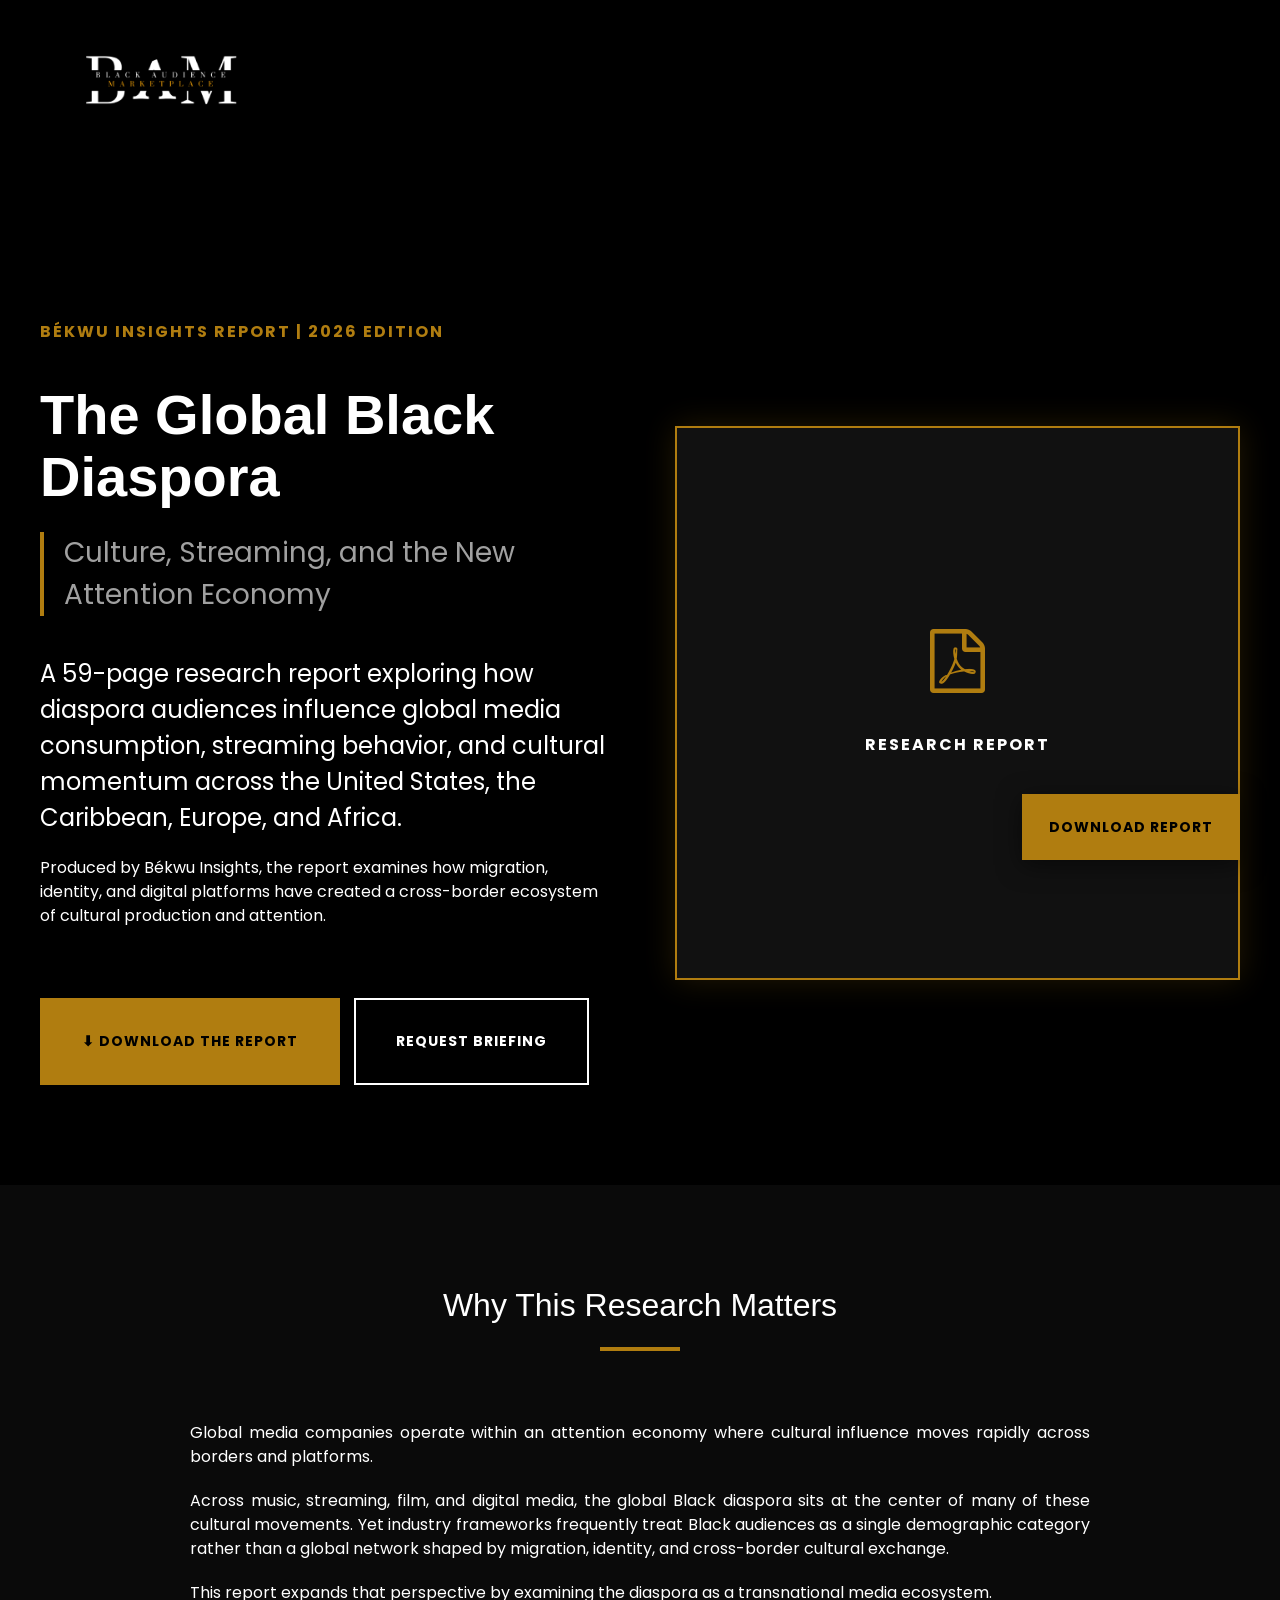
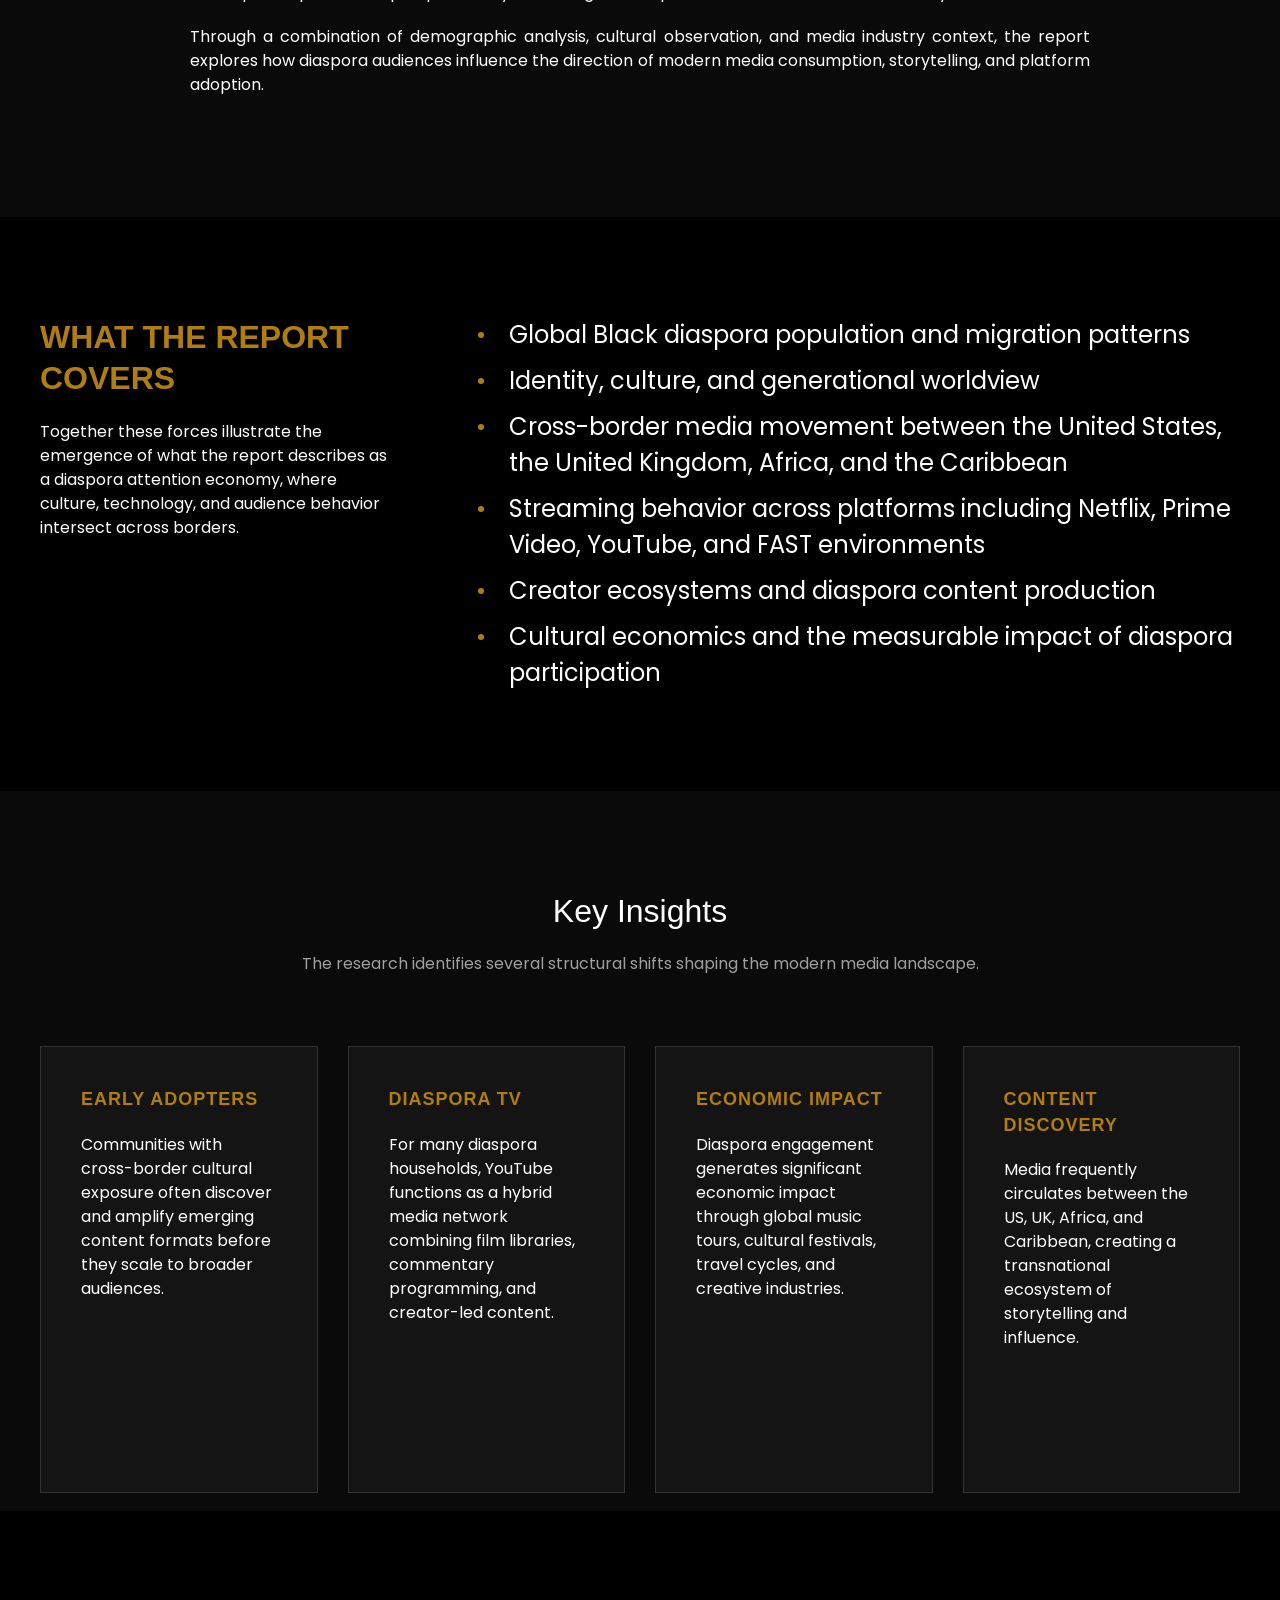
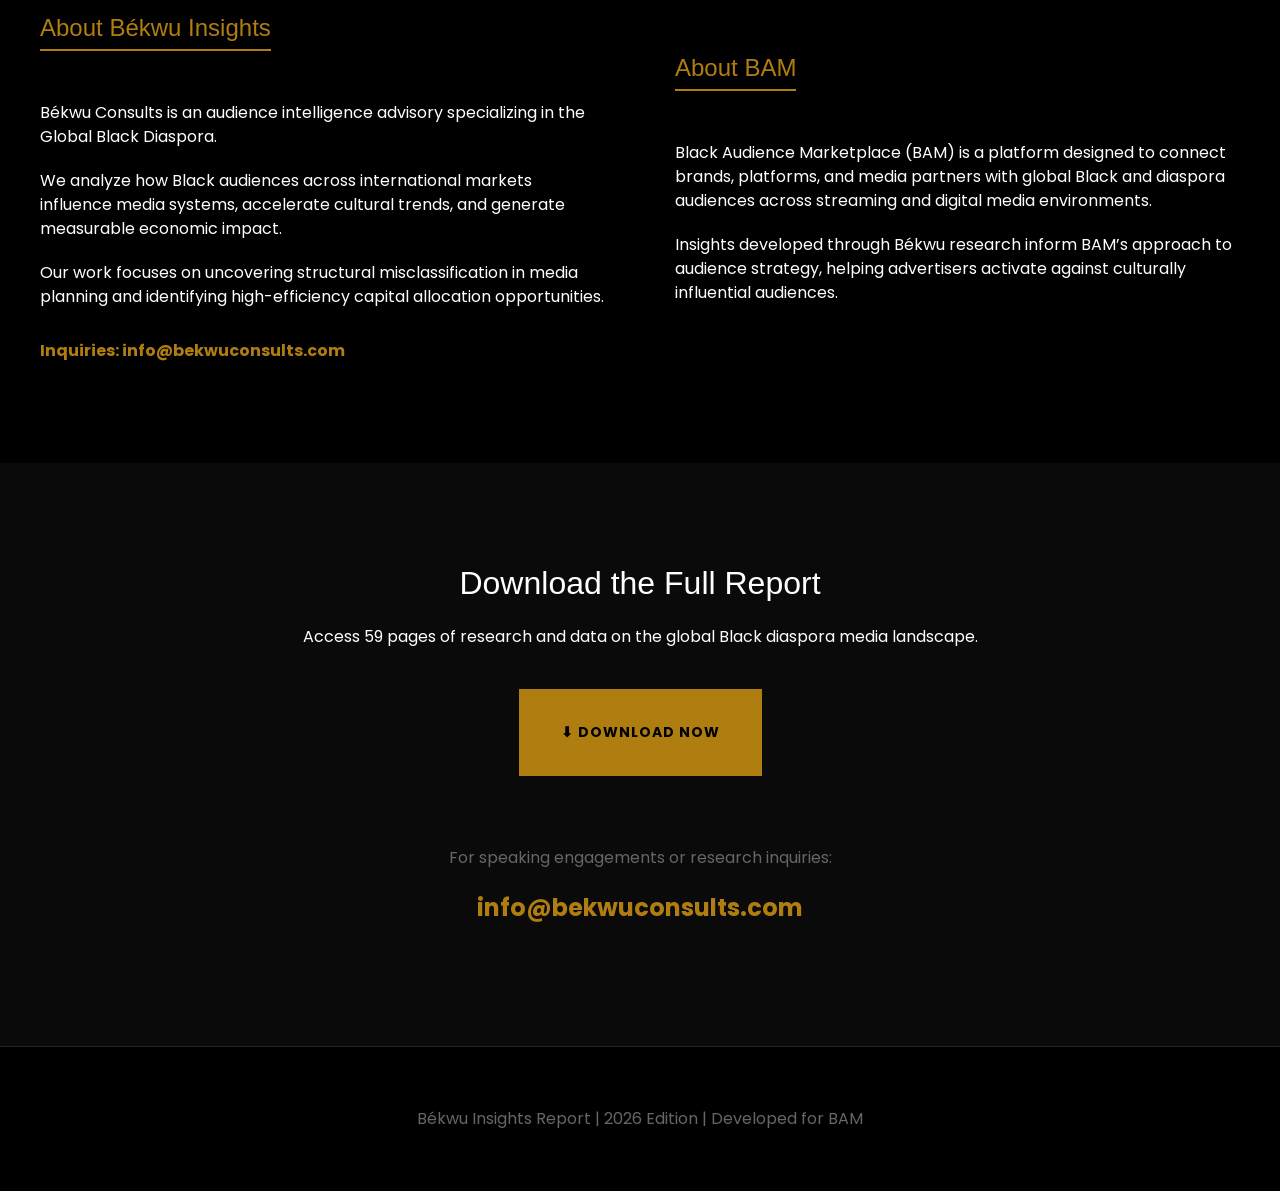
==== diaspora-report/index.html @ dd77c343 "feat: add Global Black Diaspora Report landing page - Created a dedicated `diaspora-report/` directo" ====
<!DOCTYPE html>
<html lang="en">
<head>
    <meta charset="UTF-8">
    <meta name="viewport" content="width=device-width, initial-scale=1.0">
    <title>The Global Black Diaspora Report | Békwu Insights</title>
    <!-- Fonts -->
    <link href="https://fonts.googleapis.com/css2?family=Poppins:wght@400;500;600;700;800&display=swap" rel="stylesheet">
    <!-- UIkit Framework (referenced from main assets) -->
    <link rel="stylesheet" href="../assets/css/vendors.min.css">
    <link rel="stylesheet" href="../assets/css/font-awesome.min.css">
    <!-- Custom Dark Theme Styling -->
    <link rel="stylesheet" href="custom.css">
</head>
<body>

<div class="nav-container">
    <div class="uk-container">
        <div class="uk-navbar-container uk-navbar-transparent">
            <nav class="uk-navbar" data-uk-navbar>
                <div class="uk-navbar-left">
                    <a href="#" class="uk-navbar-item uk-logo">
                        <img src="../assets/img/logo.png" alt="Black Audience Marketplace" class="logo-img">
                    </a>
                </div>
            </nav>
        </div>
    </div>
</div>

<!-- Hero Section -->
<section class="hero-section">
    <div class="uk-container">
        <div class="uk-grid uk-grid-large uk-flex-middle" data-uk-grid>
            <div class="uk-width-1-2@m">
                <span class="hero-label">Békwu Insights Report | 2026 Edition</span>
                <h1 class="hero-title">The Global Black Diaspora</h1>
                <p class="hero-subtitle">Culture, Streaming, and the New Attention Economy</p>
                <p class="uk-text-large">A 59-page research report exploring how diaspora audiences influence global media consumption, streaming behavior, and cultural momentum across the United States, the Caribbean, Europe, and Africa.</p>
                <p>Produced by Békwu Insights, the report examines how migration, identity, and digital platforms have created a cross-border ecosystem of cultural production and attention.</p>

                <div class="uk-margin-large-top">
                    <button class="uk-button uk-button-primary-custom uk-button-large download-trigger">⬇ Download the Report</button>
                    <a href="mailto:info@bekwuconsults.com" class="uk-button uk-button-secondary-custom uk-button-large uk-margin-small-left">Request Briefing</a>
                </div>
            </div>
            <div class="uk-width-1-2@m">
                <div class="report-cover-placeholder">
                    <div class="uk-text-center">
                        <i class="fa fa-file-pdf-o fa-4x uk-margin-bottom" style="color: #b07d10;"></i>
                        <p class="uk-text-bold" style="color: #fff; text-transform: uppercase; letter-spacing: 2px;">Research Report</p>
                    </div>
                </div>
            </div>
        </div>
    </div>
</section>

<!-- Why This Research Matters -->
<section class="section-padding bg-dark-alt">
    <div class="uk-container uk-container-small">
        <div class="uk-text-center uk-margin-large-bottom">
            <h2 class="uk-heading-small" style="color: #fff;">Why This Research Matters</h2>
            <div style="height: 4px; width: 80px; background: #b07d10; margin: 20px auto;"></div>
        </div>
        <div class="uk-column-1-1 uk-text-justify">
            <p>Global media companies operate within an attention economy where cultural influence moves rapidly across borders and platforms.</p>
            <p>Across music, streaming, film, and digital media, the global Black diaspora sits at the center of many of these cultural movements. Yet industry frameworks frequently treat Black audiences as a single demographic category rather than a global network shaped by migration, identity, and cross-border cultural exchange.</p>
            <p>This report expands that perspective by examining the diaspora as a transnational media ecosystem.</p>
            <p>Through a combination of demographic analysis, cultural observation, and media industry context, the report explores how diaspora audiences influence the direction of modern media consumption, storytelling, and platform adoption.</p>
        </div>
    </div>
</section>

<!-- What The Report Covers -->
<section class="section-padding">
    <div class="uk-container">
        <div class="uk-grid uk-grid-large" data-uk-grid>
            <div class="uk-width-1-3@m">
                <h2 class="uk-text-bold" style="color: #b07d10; text-transform: uppercase;">What the Report Covers</h2>
                <p>Together these forces illustrate the emergence of what the report describes as a diaspora attention economy, where culture, technology, and audience behavior intersect across borders.</p>
            </div>
            <div class="uk-width-2-3@m">
                <ul class="uk-list uk-list-bullet uk-text-large">
                    <li>Global Black diaspora population and migration patterns</li>
                    <li>Identity, culture, and generational worldview</li>
                    <li>Cross-border media movement between the United States, the United Kingdom, Africa, and the Caribbean</li>
                    <li>Streaming behavior across platforms including Netflix, Prime Video, YouTube, and FAST environments</li>
                    <li>Creator ecosystems and diaspora content production</li>
                    <li>Cultural economics and the measurable impact of diaspora participation</li>
                </ul>
            </div>
        </div>
    </div>
</section>

<!-- Key Insights -->
<section class="section-padding bg-dark-alt">
    <div class="uk-container">
        <div class="uk-text-center uk-margin-large-bottom">
            <h2 class="uk-heading-small" style="color: #fff;">Key Insights</h2>
            <p style="color: #a0a0a0;">The research identifies several structural shifts shaping the modern media landscape.</p>
        </div>

        <div class="uk-grid uk-grid-medium uk-child-width-1-2@s uk-child-width-1-4@m" data-uk-grid>
            <div>
                <div class="insight-card">
                    <h4>Early Adopters</h4>
                    <p>Communities with cross-border cultural exposure often discover and amplify emerging content formats before they scale to broader audiences.</p>
                </div>
            </div>
            <div>
                <div class="insight-card">
                    <h4>Diaspora TV</h4>
                    <p>For many diaspora households, YouTube functions as a hybrid media network combining film libraries, commentary programming, and creator-led content.</p>
                </div>
            </div>
            <div>
                <div class="insight-card">
                    <h4>Economic Impact</h4>
                    <p>Diaspora engagement generates significant economic impact through global music tours, cultural festivals, travel cycles, and creative industries.</p>
                </div>
            </div>
            <div>
                <div class="insight-card">
                    <h4>Content Discovery</h4>
                    <p>Media frequently circulates between the US, UK, Africa, and Caribbean, creating a transnational ecosystem of storytelling and influence.</p>
                </div>
            </div>
        </div>
    </div>
</section>

<!-- About Sections -->
<section class="section-padding about-section">
    <div class="uk-container">
        <div class="uk-grid uk-grid-large" data-uk-grid>
            <div class="uk-width-1-2@m">
                <h3>About Békwu Insights</h3>
                <p>Békwu Consults is an audience intelligence advisory specializing in the Global Black Diaspora.</p>
                <p>We analyze how Black audiences across international markets influence media systems, accelerate cultural trends, and generate measurable economic impact.</p>
                <p>Our work focuses on uncovering structural misclassification in media planning and identifying high-efficiency capital allocation opportunities.</p>
                <p class="uk-text-bold" style="color: #b07d10; margin-top: 30px;">Inquiries: info@bekwuconsults.com</p>
            </div>
            <div class="uk-width-1-2@m">
                <div class="uk-hidden@m uk-margin-large-top"></div>
                <h3>About BAM</h3>
                <p>Black Audience Marketplace (BAM) is a platform designed to connect brands, platforms, and media partners with global Black and diaspora audiences across streaming and digital media environments.</p>
                <p>Insights developed through Békwu research inform BAM’s approach to audience strategy, helping advertisers activate against culturally influential audiences.</p>
            </div>
        </div>
    </div>
</section>

<!-- Call to Action -->
<section class="section-padding bg-dark-alt uk-text-center">
    <div class="uk-container uk-container-small">
        <h2 class="uk-margin-bottom" style="color: #fff;">Download the Full Report</h2>
        <p class="uk-margin-medium-bottom">Access 59 pages of research and data on the global Black diaspora media landscape.</p>
        <button class="uk-button uk-button-primary-custom uk-button-large download-trigger">⬇ Download Now</button>
        <div class="uk-margin-large-top">
            <p style="color: #666;">For speaking engagements or research inquiries:</p>
            <p class="uk-text-large uk-text-bold" style="color: #b07d10;">info@bekwuconsults.com</p>
        </div>
    </div>
</section>

<!-- Footer -->
<footer class="footer-line">
    <div class="uk-container">
        <p>Békwu Insights Report | 2026 Edition | Developed for BAM</p>
    </div>
</footer>

<!-- Sticky Download Button -->
<div class="sticky-download">
    <button class="uk-button uk-button-primary-custom download-trigger">Download Report</button>
</div>

<!-- Modal Popup -->
<div id="download-modal" data-uk-modal>
    <div class="uk-modal-dialog uk-modal-body">
        <button class="uk-modal-close-default" type="button" data-uk-close style="color: #fff;"></button>
        <h2 class="uk-modal-title">Download the Report</h2>
        <p style="color: #a0a0a0;">Join media leaders exploring the Global Black Diaspora attention economy.</p>
        <div style="border: 1px solid #333; padding: 20px; margin-bottom: 30px;">
            <p class="uk-text-small" style="margin-bottom: 0;">Access: <strong>The Global Black Diaspora: Culture, Streaming, and the New Attention Economy.</strong></p>
        </div>

        <form id="download-form" class="uk-form-stacked">
            <div class="uk-grid-small uk-child-width-1-2@s" data-uk-grid>
                <div>
                    <label class="uk-form-label">First Name *</label>
                    <input class="uk-input" type="text" name="firstName" required>
                </div>
                <div>
                    <label class="uk-form-label">Last Name *</label>
                    <input class="uk-input" type="text" name="lastName" required>
                </div>
            </div>
            <div class="uk-margin-small">
                <label class="uk-form-label">Email Address *</label>
                <input class="uk-input" type="email" name="email" required>
            </div>
            <div class="uk-grid-small uk-child-width-1-2@s" data-uk-grid>
                <div>
                    <label class="uk-form-label">Company</label>
                    <input class="uk-input" type="text" name="company">
                </div>
                <div>
                    <label class="uk-form-label">Role / Title</label>
                    <input class="uk-input" type="text" name="role">
                </div>
            </div>
            <div class="uk-margin-small">
                <label class="uk-form-label">Industry</label>
                <select class="uk-select" name="industry">
                    <option value="">Select Industry...</option>
                    <option>Brand / Advertiser</option>
                    <option>Media Company / Network</option>
                    <option>Streaming Platform</option>
                    <option>Advertising Agency</option>
                    <option>Investment / Finance</option>
                    <option>Research / Analytics</option>
                    <option>Production Company / Studio</option>
                    <option>Independent Creator</option>
                    <option>Other</option>
                </select>
            </div>
            <div class="uk-margin-small">
                <label class="uk-form-label">Area of Interest</label>
                <select class="uk-select" name="interest">
                    <option value="">Select Interest...</option>
                    <option>Advertising & Brand Strategy</option>
                    <option>Streaming / Platform Strategy</option>
                    <option>Diaspora Media & Cultural Trends</option>
                    <option>Investment Opportunities</option>
                    <option>Content Production & Distribution</option>
                    <option>Academic / Research</option>
                    <option>General Interest</option>
                </select>
            </div>

            <div class="uk-margin-large-top">
                <button type="submit" class="uk-button uk-button-primary-custom uk-width-1-1">Access Report</button>
            </div>

            <p class="uk-text-small uk-text-muted uk-margin-top uk-text-center">Your information will only be used for research updates and insights from Békwu Consults.</p>
        </form>

        <div id="thank-you-message" style="display:none;" class="uk-text-center uk-padding">
            <div class="uk-margin-medium-bottom">
                <i class="fa fa-check-circle fa-4x" style="color: #b07d10;"></i>
            </div>
            <h3 style="color: #fff;">Thank You.</h3>
            <p>Your research download will begin shortly.</p>
            <p class="uk-text-small" style="color: #666;">Check your downloads folder or <a href="#" id="manual-download" style="color: #b07d10;">click here</a>.</p>
        </div>
    </div>
</div>

<script src="../assets/js/vendors.min.js"></script>
<script>
    document.addEventListener('DOMContentLoaded', function() {
        const modal = UIkit.modal('#download-modal');
        const form = document.getElementById('download-form');
        const thankYou = document.getElementById('thank-you-message');

        document.querySelectorAll('.download-trigger').forEach(btn => {
            btn.addEventListener('click', () => {
                modal.show();
            });
        });

        form.addEventListener('submit', function(e) {
            e.preventDefault();

            const formData = new FormData(form);
            const data = Object.fromEntries(formData.entries());
            data.timestamp = new Date().toISOString();

            let submissions = JSON.parse(localStorage.getItem('report_submissions') || '[]');
            submissions.push(data);
            localStorage.setItem('report_submissions', JSON.stringify(submissions));

            form.style.display = 'none';
            thankYou.style.display = 'block';

            triggerDownload();
        });

        UIkit.util.on('#download-modal', 'hide', () => {
            if (form.style.display === 'none') {
                setTimeout(() => {
                    form.reset();
                    form.style.display = 'block';
                    thankYou.style.display = 'none';
                }, 500);
            }
        });

        function triggerDownload() {
            const blob = new Blob(["Global Black Diaspora Report 2026 - Executive Insights"], { type: "application/pdf" });
            const url = window.URL.createObjectURL(blob);
            const a = document.createElement("a");
            a.href = url;
            a.download = "BAM_Global_Black_Diaspora_Report_2026.pdf";
            document.body.appendChild(a);
            a.click();
            window.URL.revokeObjectURL(url);
            document.body.removeChild(a);
        }

        document.getElementById('manual-download').addEventListener('click', (e) => {
            e.preventDefault();
            triggerDownload();
        });

        window.exportSubmissions = function() {
            const submissions = JSON.parse(localStorage.getItem('report_submissions') || '[]');
            if (submissions.length === 0) return;
            const headers = Object.keys(submissions[0]);
            const csvContent = [headers.join(','), ...submissions.map(s => headers.map(h => `"${(s[h] || '').replace(/"/g, '""')}"`).join(','))].join('\n');
            const blob = new Blob([csvContent], { type: 'text/csv' });
            const link = document.createElement("a");
            link.href = window.URL.createObjectURL(blob);
            link.download = "diaspora_report_leads.csv";
            link.click();
        };
    });
</script>

</body>
</html>
---- diaspora-report/custom.css ----
:root {
    --bg-color: #000000;
    --section-bg: #0a0a0a;
    --card-bg: #141414;
    --text-primary: #ffffff;
    --text-secondary: #a0a0a0;
    --accent-gold: #b07d10;
    --accent-gold-hover: #d49a15;
    --border-color: #333333;
}

body {
    background-color: var(--bg-color);
    color: var(--text-primary);
    font-family: 'Poppins', sans-serif;
}

.hero-section {
    background: linear-gradient(rgba(0,0,0,0.7), rgba(0,0,0,0.7)), url('../assets/img/hero-bg.jpg') no-repeat center center;
    background-size: cover;
    padding: 160px 0 100px;
}

.hero-label {
    color: var(--accent-gold);
    font-weight: 700;
    text-transform: uppercase;
    letter-spacing: 2px;
    margin-bottom: 15px;
    display: block;
}

.hero-title {
    font-size: 56px;
    font-weight: 800;
    line-height: 1.1;
    margin-bottom: 25px;
    color: #fff;
}

.hero-subtitle {
    font-size: 28px;
    color: var(--text-secondary);
    margin-bottom: 40px;
    border-left: 4px solid var(--accent-gold);
    padding-left: 20px;
}

.report-cover-placeholder {
    background: #111;
    border: 2px solid var(--accent-gold);
    height: 550px;
    display: flex;
    align-items: center;
    justify-content: center;
    border-radius: 0; /* Rectangular as requested */
    box-shadow: 0 0 30px rgba(176, 125, 16, 0.2);
}

.section-padding {
    padding: 100px 0;
}

.bg-dark-alt {
    background-color: var(--section-bg);
}

.insight-card {
    background: var(--card-bg);
    padding: 40px;
    border: 1px solid var(--border-color);
    height: 100%;
    transition: all 0.4s ease;
    border-radius: 0; /* Rectangular */
}

.insight-card:hover {
    border-color: var(--accent-gold);
    transform: translateY(-10px);
    box-shadow: 0 10px 40px rgba(0,0,0,0.5);
}

.insight-card h4 {
    color: var(--accent-gold);
    font-weight: 700;
    margin-bottom: 20px;
    text-transform: uppercase;
    font-size: 18px;
    letter-spacing: 1px;
}

.uk-button {
    border-radius: 0; /* Sharp corners */
    text-transform: uppercase;
    font-weight: 700;
    letter-spacing: 1px;
    padding: 15px 40px;
    transition: all 0.3s ease;
}

.uk-button-primary-custom {
    background-color: var(--accent-gold);
    color: #000;
    border: 2px solid var(--accent-gold);
}

.uk-button-primary-custom:hover {
    background-color: var(--accent-gold-hover);
    border-color: var(--accent-gold-hover);
    color: #000;
}

.uk-button-secondary-custom {
    background-color: transparent;
    color: var(--text-primary);
    border: 2px solid var(--text-primary);
}

.uk-button-secondary-custom:hover {
    background-color: var(--text-primary);
    color: #000;
}

.sticky-download {
    position: fixed;
    bottom: 40px;
    right: 40px;
    z-index: 1000;
}

.sticky-download .uk-button {
    padding: 12px 25px;
    box-shadow: 0 5px 25px rgba(0,0,0,0.5);
}

.logo-img {
    max-height: 50px;
}

.nav-container {
    padding: 40px 0;
    background: transparent;
}

.uk-modal-dialog {
    background-color: #111;
    color: #fff;
    border: 1px solid var(--accent-gold);
    border-radius: 0;
}

.uk-modal-title {
    color: var(--accent-gold);
    font-weight: 800;
    text-transform: uppercase;
}

.uk-input, .uk-select, .uk-textarea {
    background-color: #222;
    color: #fff;
    border: 1px solid #444;
    border-radius: 0;
}

.uk-input:focus, .uk-select:focus {
    border-color: var(--accent-gold);
    background-color: #2a2a2a;
}

.uk-form-label {
    color: var(--text-secondary);
    font-size: 12px;
    text-transform: uppercase;
    letter-spacing: 1px;
}

.footer-line {
    padding: 60px 0;
    border-top: 1px solid #222;
    text-align: center;
    color: #666;
    background: #000;
}

.about-section h3 {
    color: var(--accent-gold);
    border-bottom: 2px solid var(--accent-gold);
    display: inline-block;
    padding-bottom: 5px;
    margin-bottom: 30px;
}

.uk-list-bullet > li::before {
    background-image: url("data:image/svg+xml;charset=UTF-8,%3Csvg%20width%3D%226%22%20height%3D%226%22%20viewBox%3D%220%200%206%206%22%20xmlns%3D%22http%3A//www.w3.org/2000/svg%22%3E%3Ccircle%20fill%3D%22%23b07d10%22%20cx%3D%223%22%20cy%3D%223%22%20r%3D%223%22%20/%3E%3C/svg%3E");
}
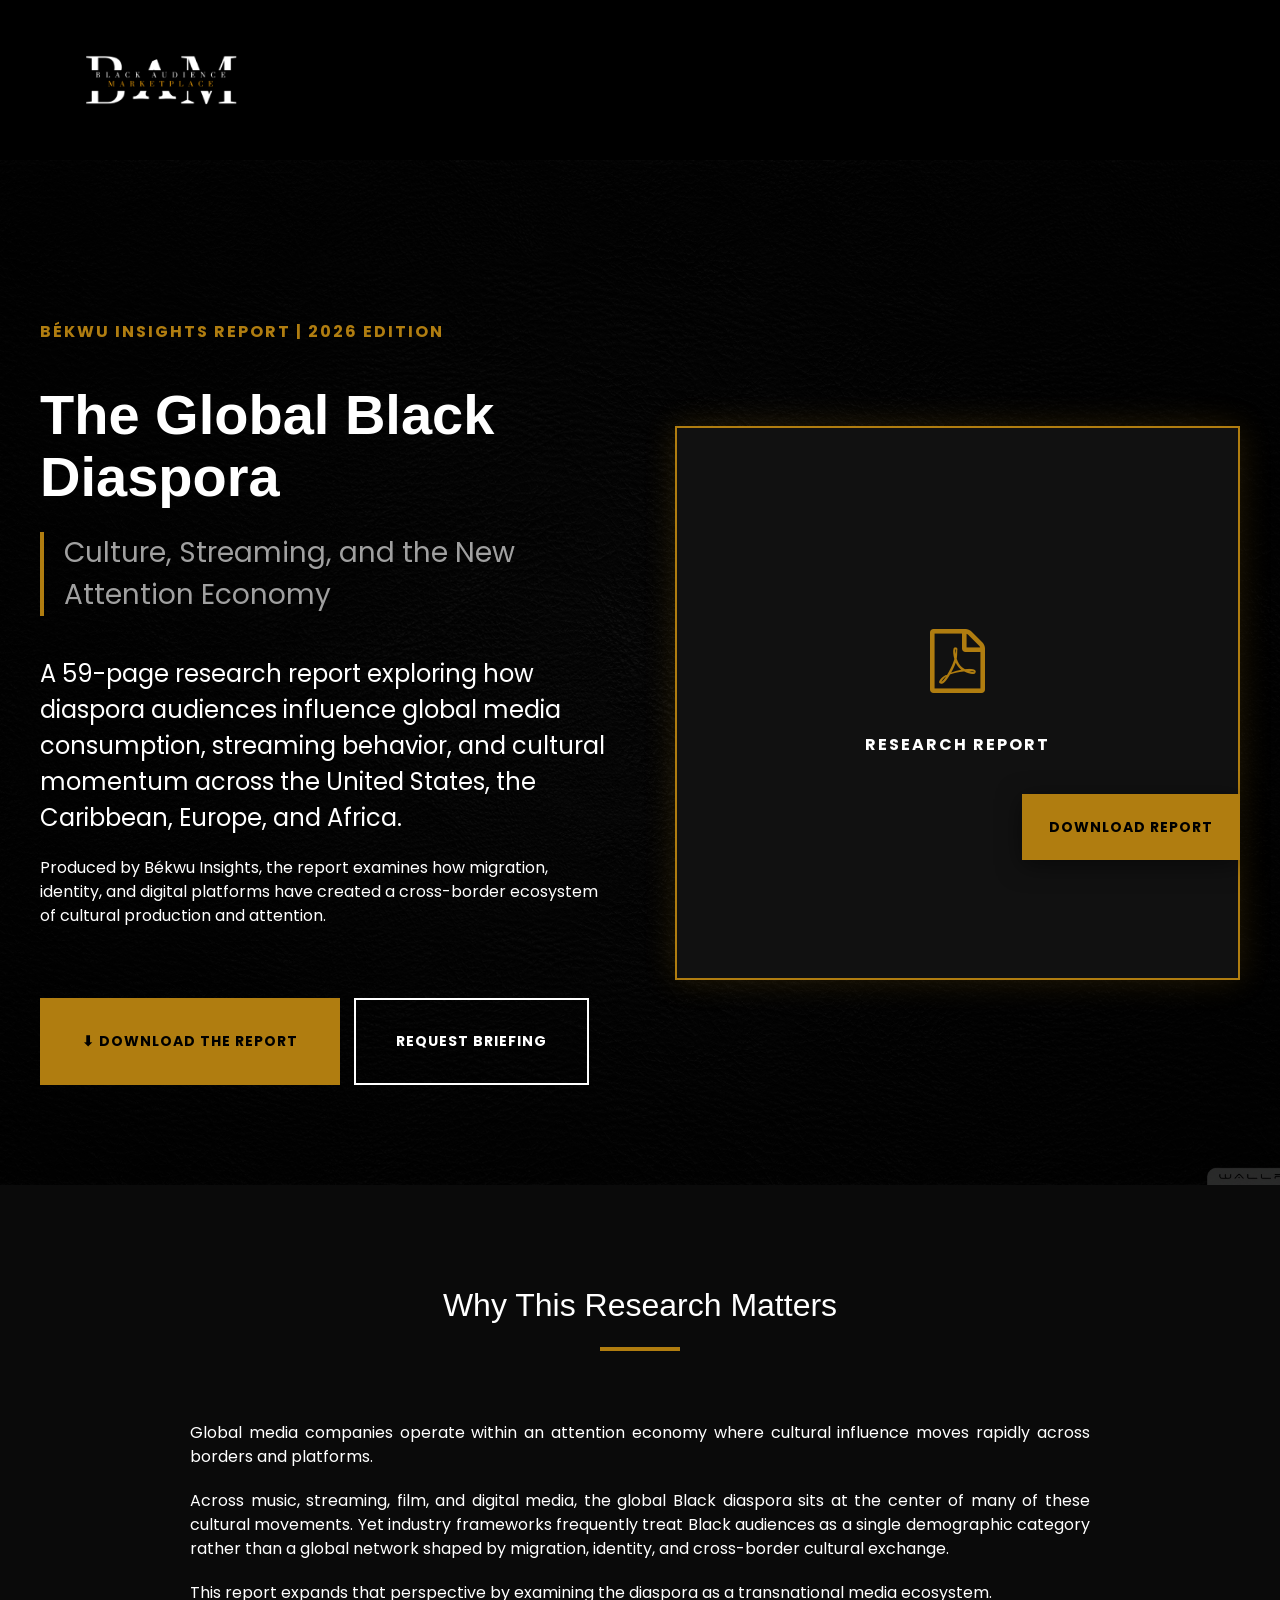
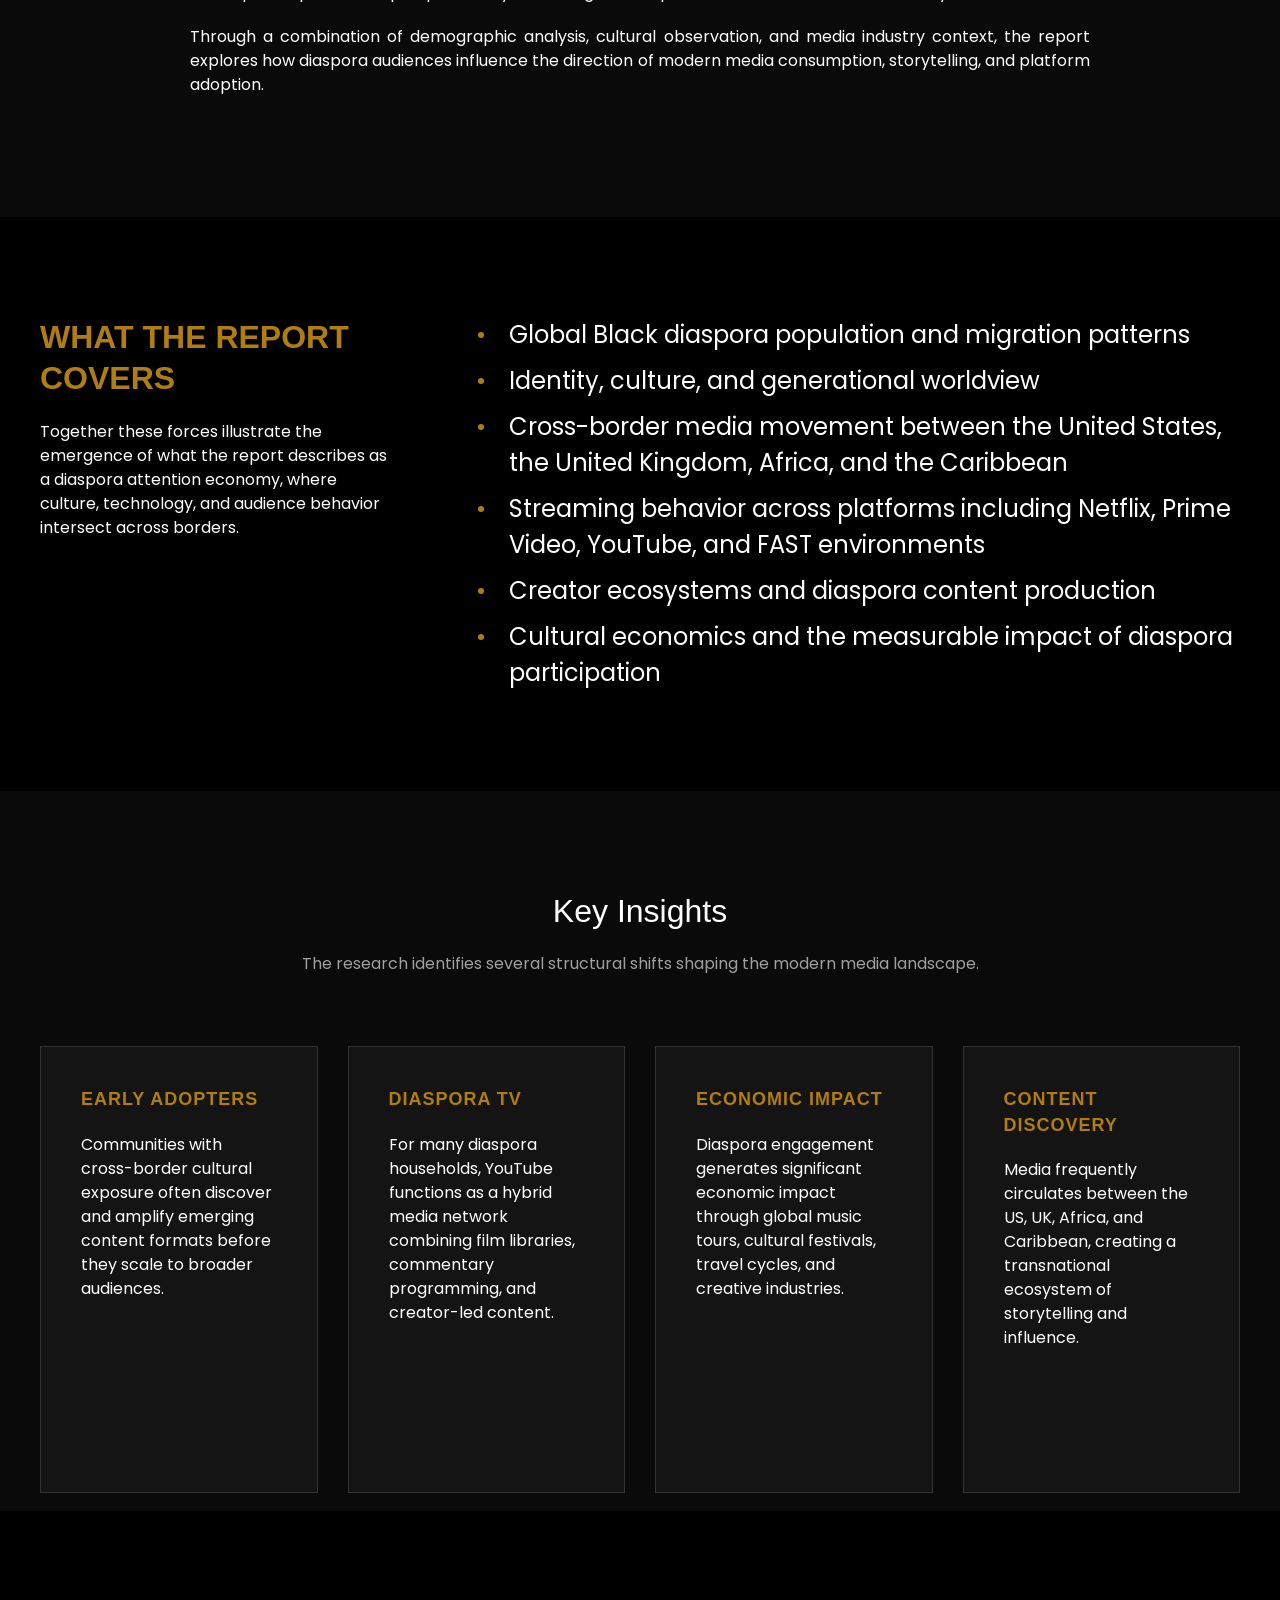
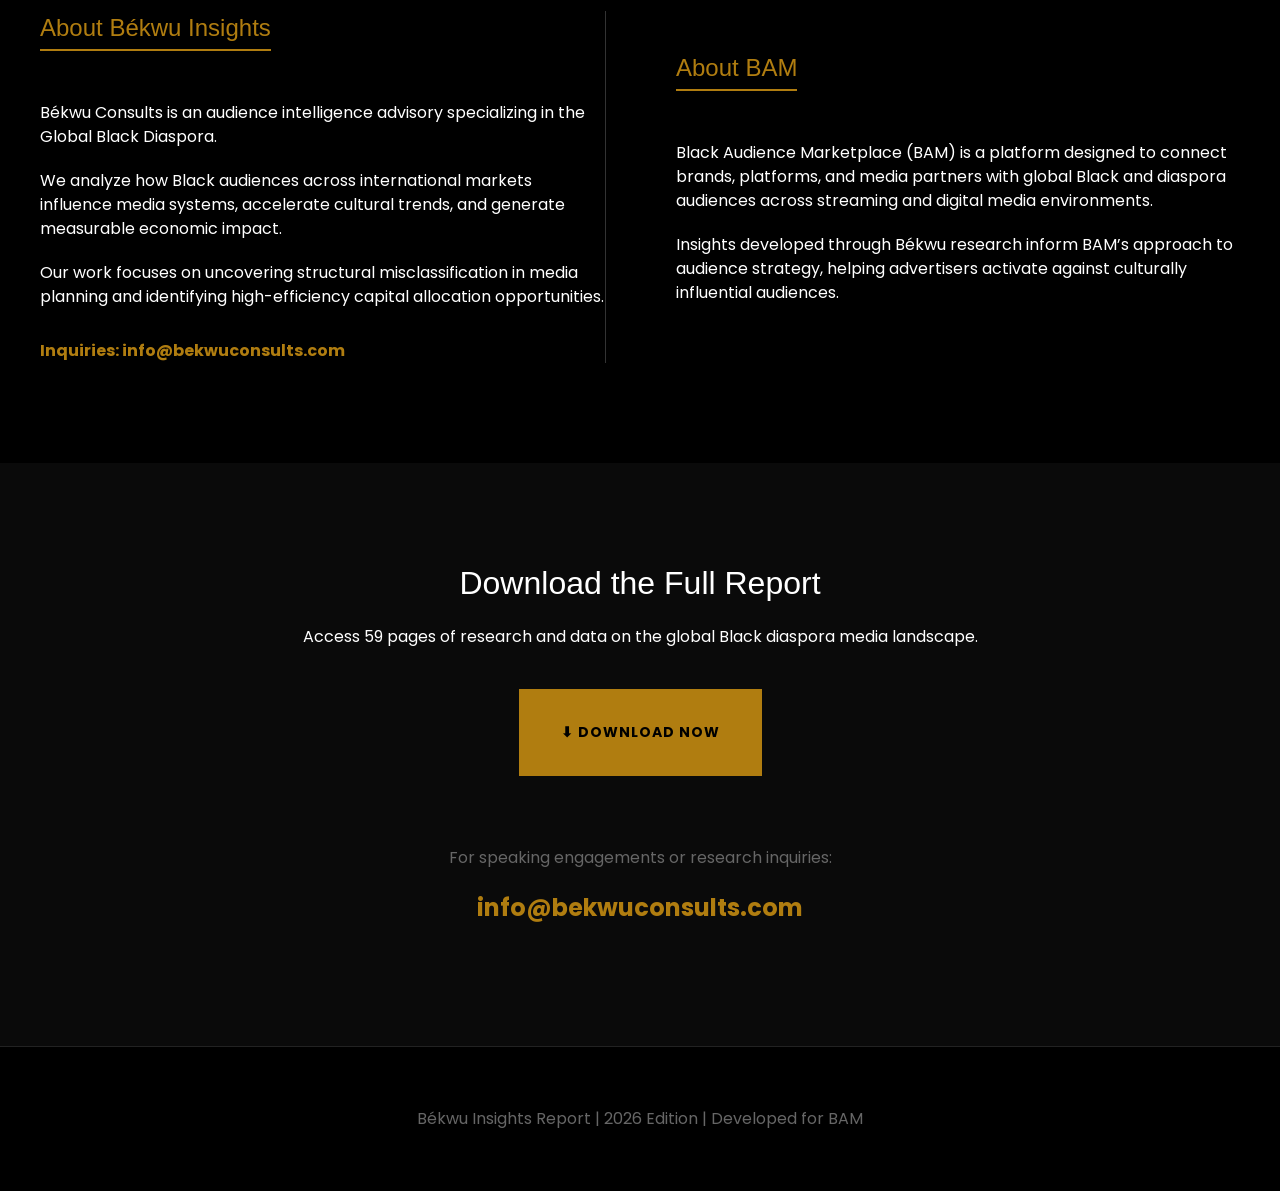
==== commit c8b4d793: "feat: reorg assets and add Global Black Diaspora Report landing page - Created a dedicated `diaspora" ====
--- a/diaspora-report/index.html
+++ b/diaspora-report/index.html
@@ -7,8 +7,8 @@
     <!-- Fonts -->
     <link href="https://fonts.googleapis.com/css2?family=Poppins:wght@400;500;600;700;800&display=swap" rel="stylesheet">
     <!-- UIkit Framework (referenced from main assets) -->
-    <link rel="stylesheet" href="../assets/css/vendors.min.css">
-    <link rel="stylesheet" href="../assets/css/font-awesome.min.css">
+    <link rel="stylesheet" href="assets/css/vendors.min.css">
+    <link rel="stylesheet" href="assets/css/font-awesome.min.css">
     <!-- Custom Dark Theme Styling -->
     <link rel="stylesheet" href="custom.css">
 </head>
@@ -20,7 +20,7 @@
             <nav class="uk-navbar" data-uk-navbar>
                 <div class="uk-navbar-left">
                     <a href="#" class="uk-navbar-item uk-logo">
-                        <img src="../assets/img/logo.png" alt="Black Audience Marketplace" class="logo-img">
+                        <img src="assets/img/logo.png" alt="Black Audience Marketplace" class="logo-img">
                     </a>
                 </div>
             </nav>
@@ -142,7 +142,7 @@
                 <p>Our work focuses on uncovering structural misclassification in media planning and identifying high-efficiency capital allocation opportunities.</p>
                 <p class="uk-text-bold" style="color: #b07d10; margin-top: 30px;">Inquiries: info@bekwuconsults.com</p>
             </div>
-            <div class="uk-width-1-2@m">
+            <div class="uk-width-1-2@m" style="border-left: 1px solid #333;">
                 <div class="uk-hidden@m uk-margin-large-top"></div>
                 <h3>About BAM</h3>
                 <p>Black Audience Marketplace (BAM) is a platform designed to connect brands, platforms, and media partners with global Black and diaspora audiences across streaming and digital media environments.</p>
@@ -259,7 +259,7 @@
     </div>
 </div>
 
-<script src="../assets/js/vendors.min.js"></script>
+<script src="assets/js/vendors.min.js"></script>
 <script>
     document.addEventListener('DOMContentLoaded', function() {
         const modal = UIkit.modal('#download-modal');
--- a/diaspora-report/custom.css
+++ b/diaspora-report/custom.css
@@ -16,7 +16,7 @@
 }
 
 .hero-section {
-    background: linear-gradient(rgba(0,0,0,0.7), rgba(0,0,0,0.7)), url('../assets/img/hero-bg.jpg') no-repeat center center;
+    background: linear-gradient(rgba(0,0,0,0.7), rgba(0,0,0,0.7)), url('assets/img/page-title-bg.jpg') no-repeat center center;
     background-size: cover;
     padding: 160px 0 100px;
 }
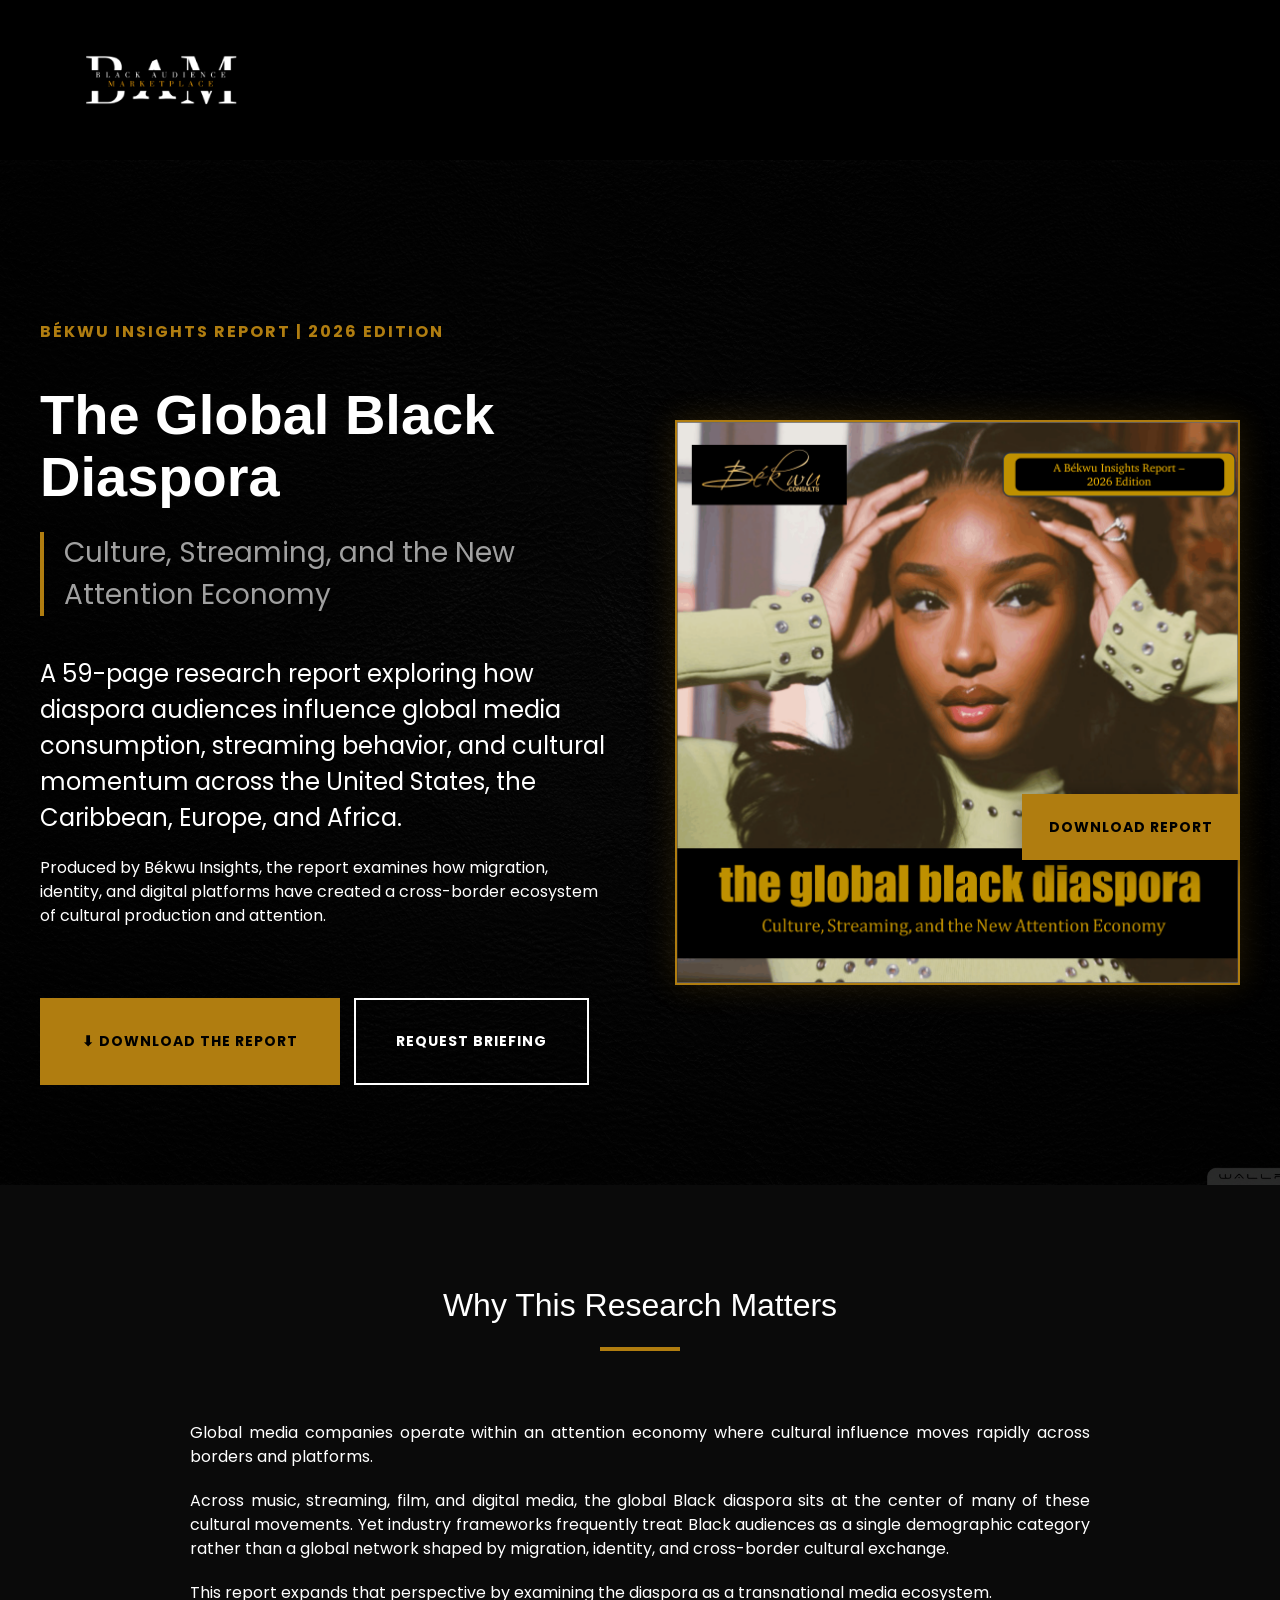
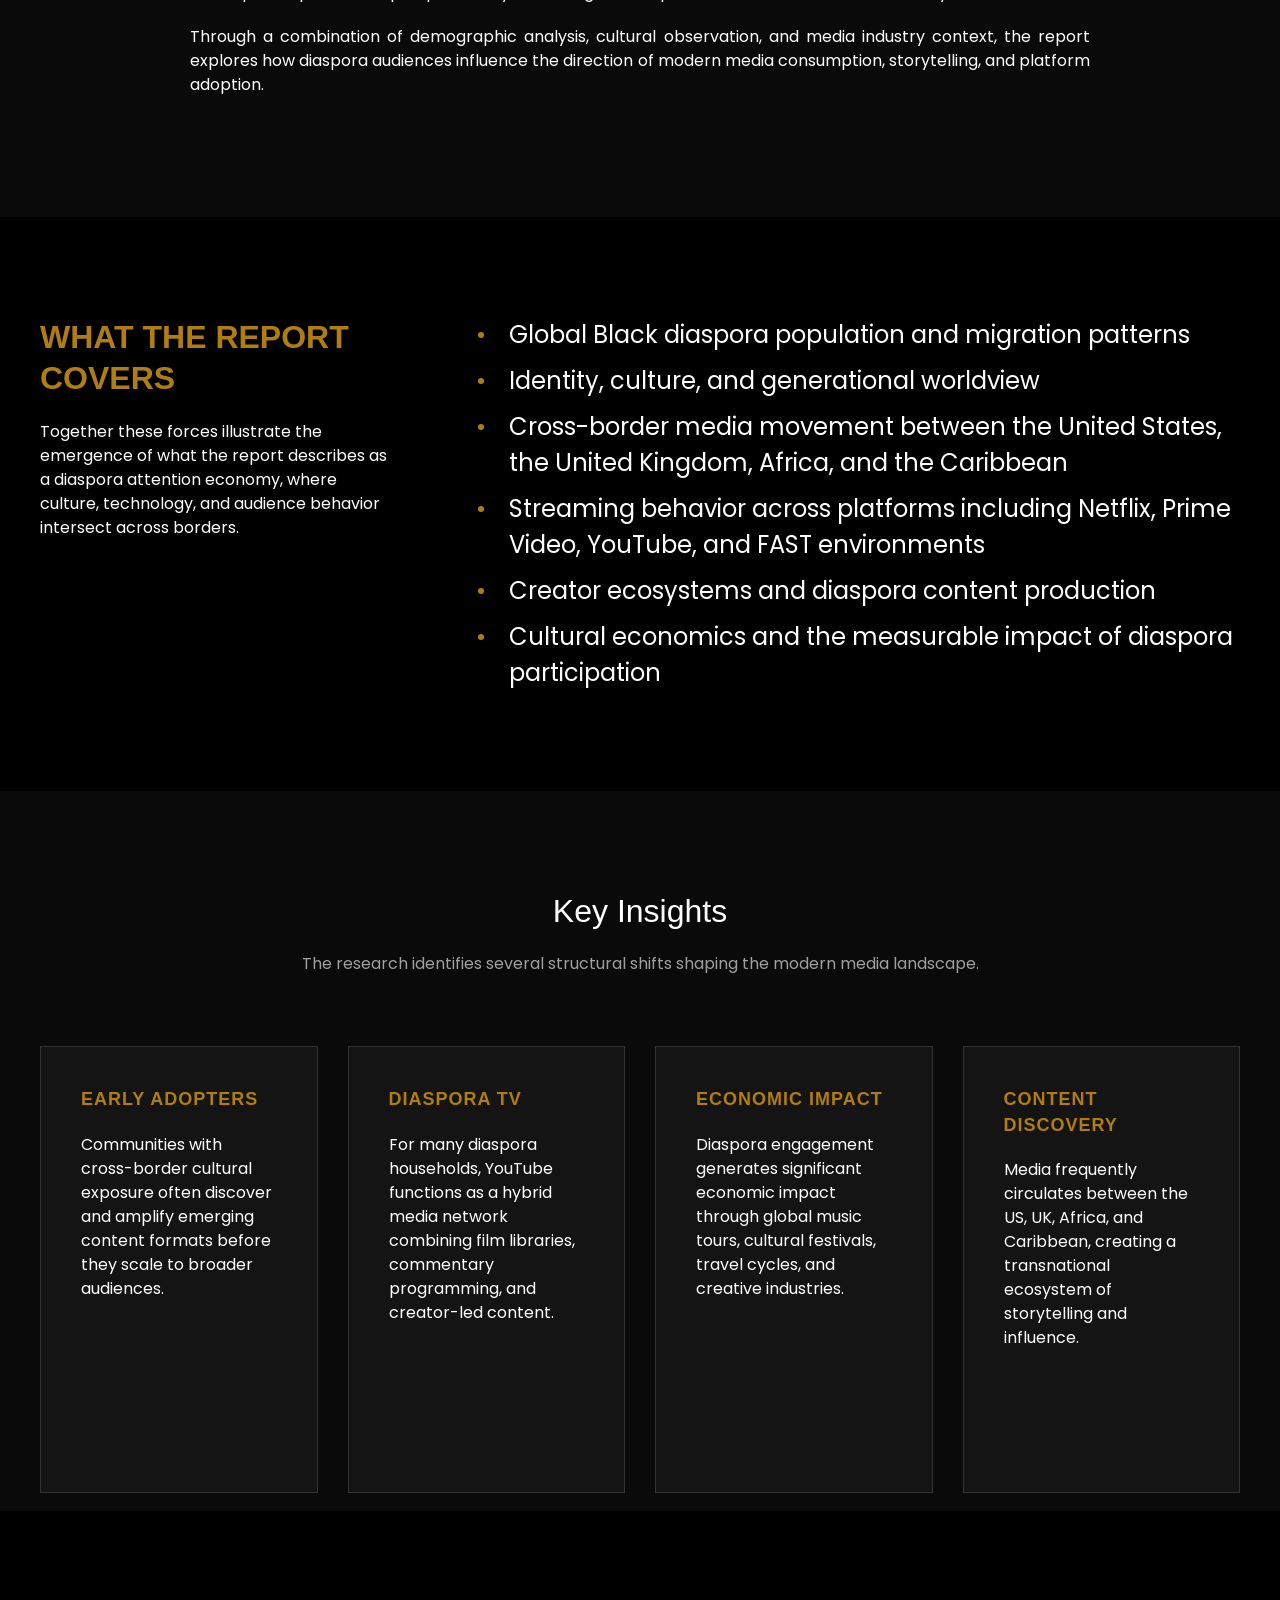
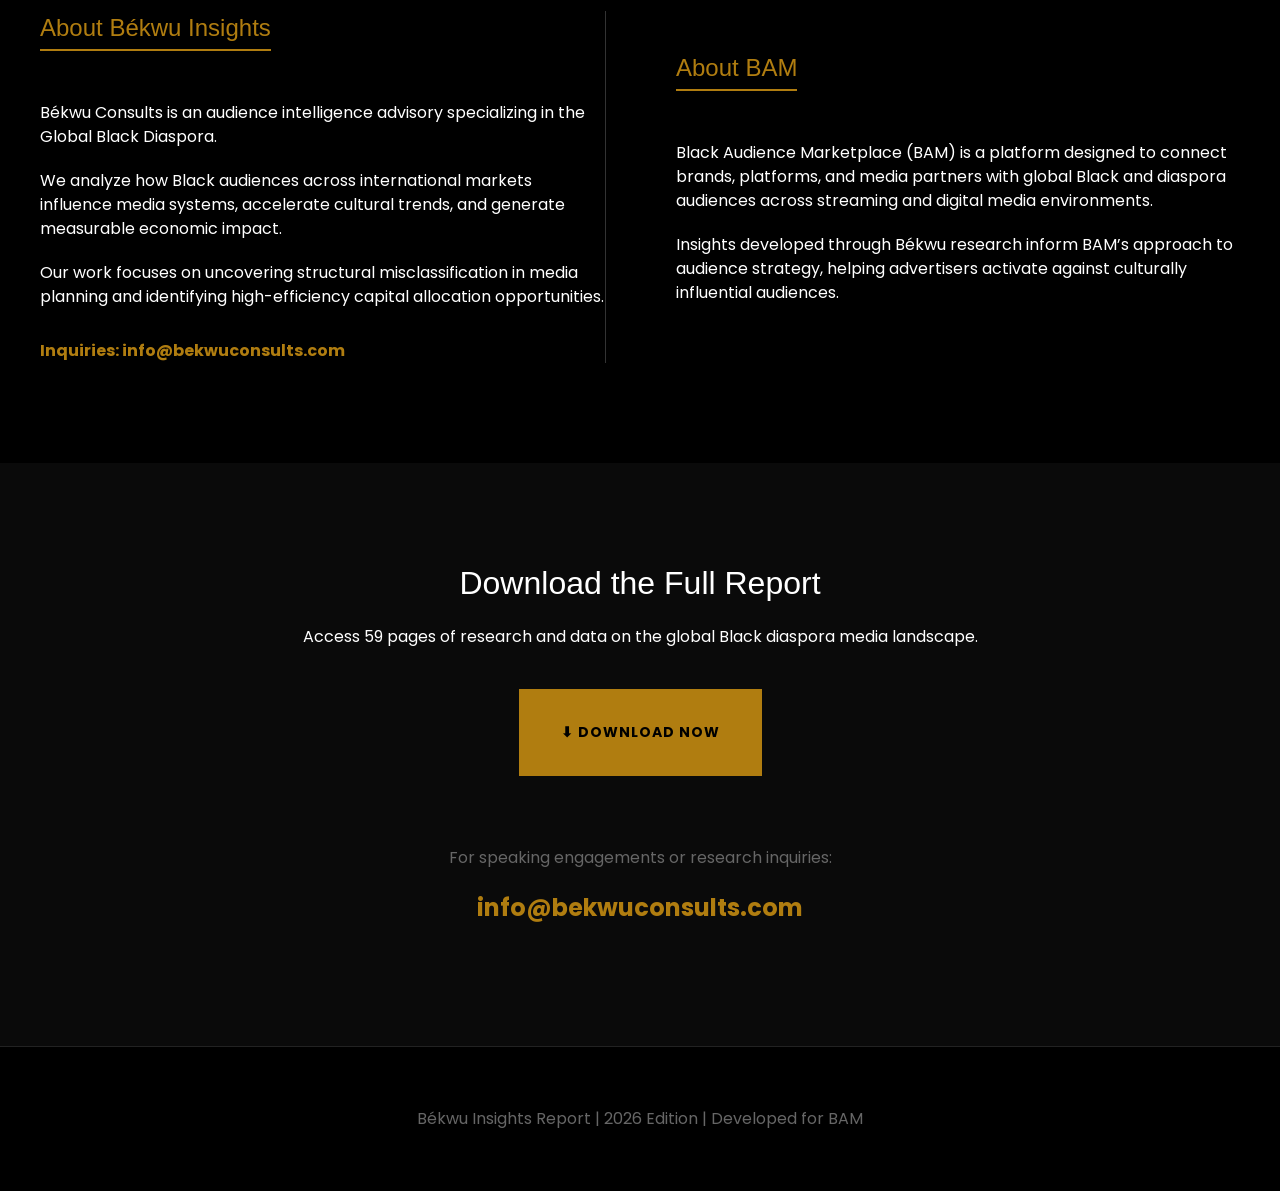
==== commit e606158a: "feat: add Global Black Diaspora Report landing page - Created a professional, dark-themed research l" ====
--- a/diaspora-report/index.html
+++ b/diaspora-report/index.html
@@ -45,11 +45,8 @@
                 </div>
             </div>
             <div class="uk-width-1-2@m">
-                <div class="report-cover-placeholder">
-                    <div class="uk-text-center">
-                        <i class="fa fa-file-pdf-o fa-4x uk-margin-bottom" style="color: #b07d10;"></i>
-                        <p class="uk-text-bold" style="color: #fff; text-transform: uppercase; letter-spacing: 2px;">Research Report</p>
-                    </div>
+                <div class="report-cover-container">
+                    <img src="assets/img/cover.png" alt="Global Black Diaspora Report Cover" class="report-cover-img">
                 </div>
             </div>
         </div>
@@ -300,14 +297,11 @@
         });
 
         function triggerDownload() {
-            const blob = new Blob(["Global Black Diaspora Report 2026 - Executive Insights"], { type: "application/pdf" });
-            const url = window.URL.createObjectURL(blob);
             const a = document.createElement("a");
-            a.href = url;
-            a.download = "BAM_Global_Black_Diaspora_Report_2026.pdf";
+            a.href = "assets/img/The Global Black Diaspora Report 2026 Edition.pdf";
+            a.download = "The Global Black Diaspora Report 2026 Edition.pdf";
             document.body.appendChild(a);
             a.click();
-            window.URL.revokeObjectURL(url);
             document.body.removeChild(a);
         }
 
--- a/diaspora-report/custom.css
+++ b/diaspora-report/custom.css
@@ -46,15 +46,21 @@
     padding-left: 20px;
 }
 
-.report-cover-placeholder {
+.report-cover-container {
     background: #111;
     border: 2px solid var(--accent-gold);
-    height: 550px;
     display: flex;
     align-items: center;
     justify-content: center;
-    border-radius: 0; /* Rectangular as requested */
+    border-radius: 0;
     box-shadow: 0 0 30px rgba(176, 125, 16, 0.2);
+    overflow: hidden;
+}
+
+.report-cover-img {
+    width: 100%;
+    height: auto;
+    display: block;
 }
 
 .section-padding {
